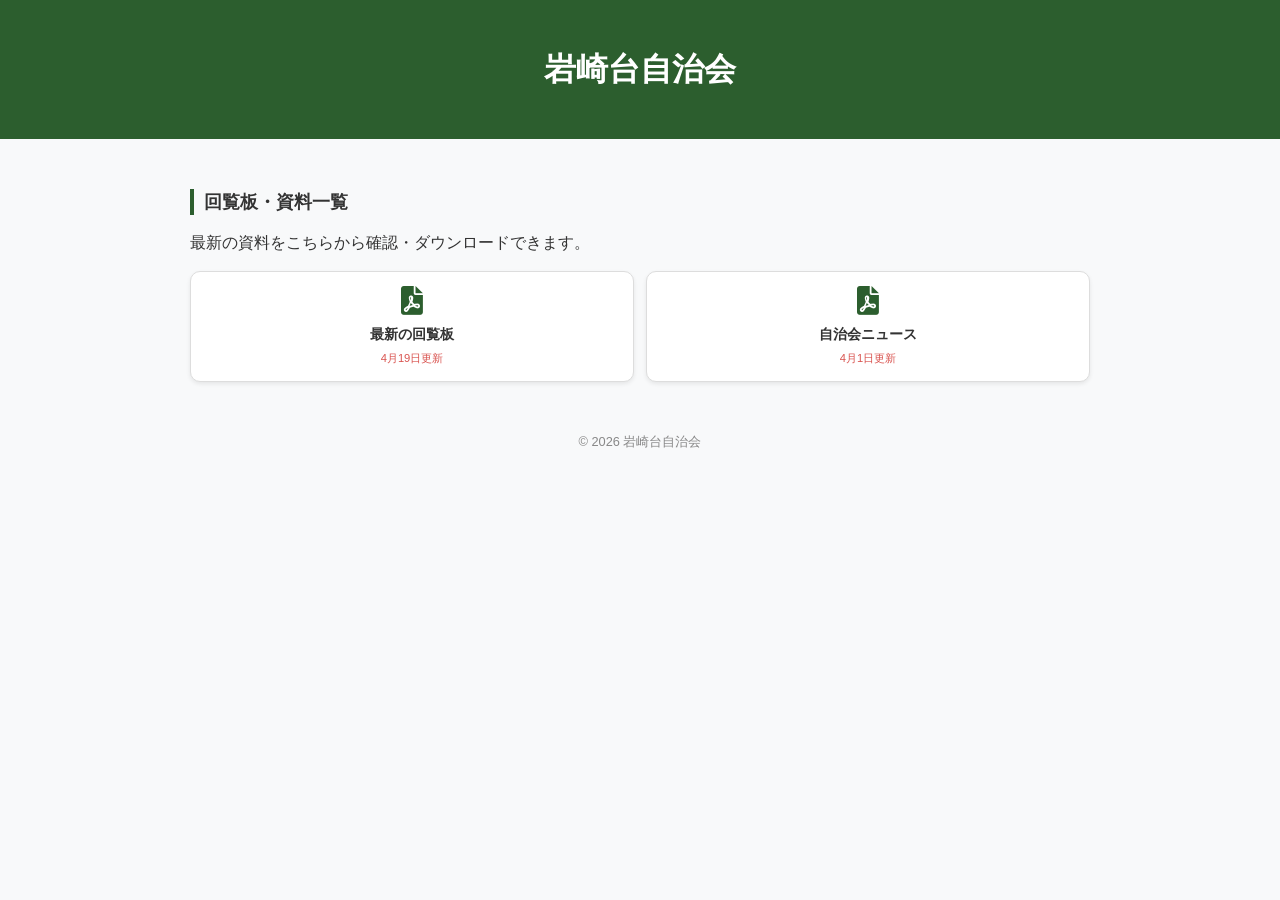
==== kairan/index.html @ f59ab917 "CSS共通化と回覧板ページ作成" ====
<!DOCTYPE html>
<html lang="ja">

<head>
    <meta charset="UTF-8">
    <meta name="viewport" content="width=device-width, initial-scale=1.0">
    <title>回覧板・資料一覧 - 岩崎台自治会</title>
    <link rel="stylesheet" href="https://cdnjs.cloudflare.com/ajax/libs/font-awesome/6.0.0/css/all.min.css">
    <link rel="stylesheet" href="../assets/css/style.css">
</head>

<body>

    <header>
        <h1><a href="../index.html" style="color:white; text-decoration:none;">岩崎台自治会</a></h1>
    </header>

    <div class="container">
        <h2>回覧板・資料一覧</h2>
        <p>最新の資料をこちらから確認・ダウンロードできます。</p>

        <div class="main-grid">

            <a href="docs/20260419_kairan.pdf" class="main-item" target="_blank">
                <i class="fas fa-file-pdf"></i>
                <span>最新の回覧板</span>
                <div class="update-tag">4月19日更新</div>
            </a>

            <a href="docs/20260401_news.pdf" class="main-item" target="_blank">
                <i class="fas fa-file-pdf"></i>
                <span>自治会ニュース</span>
                <div class="update-tag">4月1日更新</div>
            </a>

        </div>
    </div>

    <footer>
        &copy; 2026 岩崎台自治会
    </footer>

</body>

</html>
---- assets/css/style.css ----
/* --- 全ページ共通のデザイン設定 --- */
:root {
    --primary-color: #2c5e2e;
    --main-card-bg: #ffffff;
    --sub-card-bg: #f1f3f5;
    --text-color: #333;
}

body {
    font-family: "Helvetica Neue", Arial, "Hiragino Kaku Gothic ProN", "Hiragino Sans", Meiryo, sans-serif;
    background-color: #f8f9fa;
    color: var(--text-color);
    margin: 0;
    line-height: 1.5;
}

header {
    background-color: var(--primary-color);
    color: white;
    text-align: center;
    padding: 1.5rem 1rem;
}

.container {
    max-width: 900px;
    margin: 0 auto;
    padding: 20px 15px;
}

h2 {
    font-size: 1.1rem;
    border-left: 4px solid var(--primary-color);
    padding-left: 10px;
    margin: 30px 0 15px;
}

/* --- メインメニューのカード設定 --- */
.main-grid {
    display: grid;
    grid-template-columns: repeat(auto-fit, minmax(140px, 1fr));
    gap: 12px;
}

.main-item {
    background: var(--main-card-bg);
    text-decoration: none;
    color: var(--text-color);
    padding: 15px 10px;
    border-radius: 10px;
    text-align: center;
    box-shadow: 0 2px 4px rgba(0, 0, 0, 0.08);
    display: flex;
    flex-direction: column;
    align-items: center;
    border: 1px solid #ddd;
    transition: transform 0.2s;
}

.main-item:hover {
    transform: translateY(-3px);
}

.main-item i {
    font-size: 1.8rem;
    margin-bottom: 8px;
    color: var(--primary-color);
}

.main-item span {
    font-weight: bold;
    font-size: 0.9rem;
}

/* --- 更新日バッジ（追加分） --- */
.update-tag {
    font-size: 0.7rem;
    color: #d9534f;
    margin-top: 4px;
}

/* --- サブメニュー（追加分） --- */
.sub-section {
    background: #eee;
    margin-top: 40px;
    padding: 20px 0;
}

.sub-grid {
    display: grid;
    grid-template-columns: repeat(auto-fit, minmax(180px, 1fr));
    gap: 10px;
}

.sub-item {
    background: #fff;
    text-decoration: none;
    color: #555;
    padding: 12px;
    border-radius: 6px;
    font-size: 0.85rem;
    display: flex;
    align-items: center;
    border: 1px solid #ccc;
}

.sub-item i {
    margin-right: 10px;
    width: 20px;
    text-align: center;
}

footer {
    text-align: center;
    padding: 30px;
    font-size: 0.8rem;
    color: #888;
}

/* --- スマホ向け表示設定（レスポンシブ） --- */
@media (max-width: 480px) {
    .main-grid {
        grid-template-columns: repeat(2, 1fr);
    }

    .sub-grid {
        grid-template-columns: 1fr;
    }
}
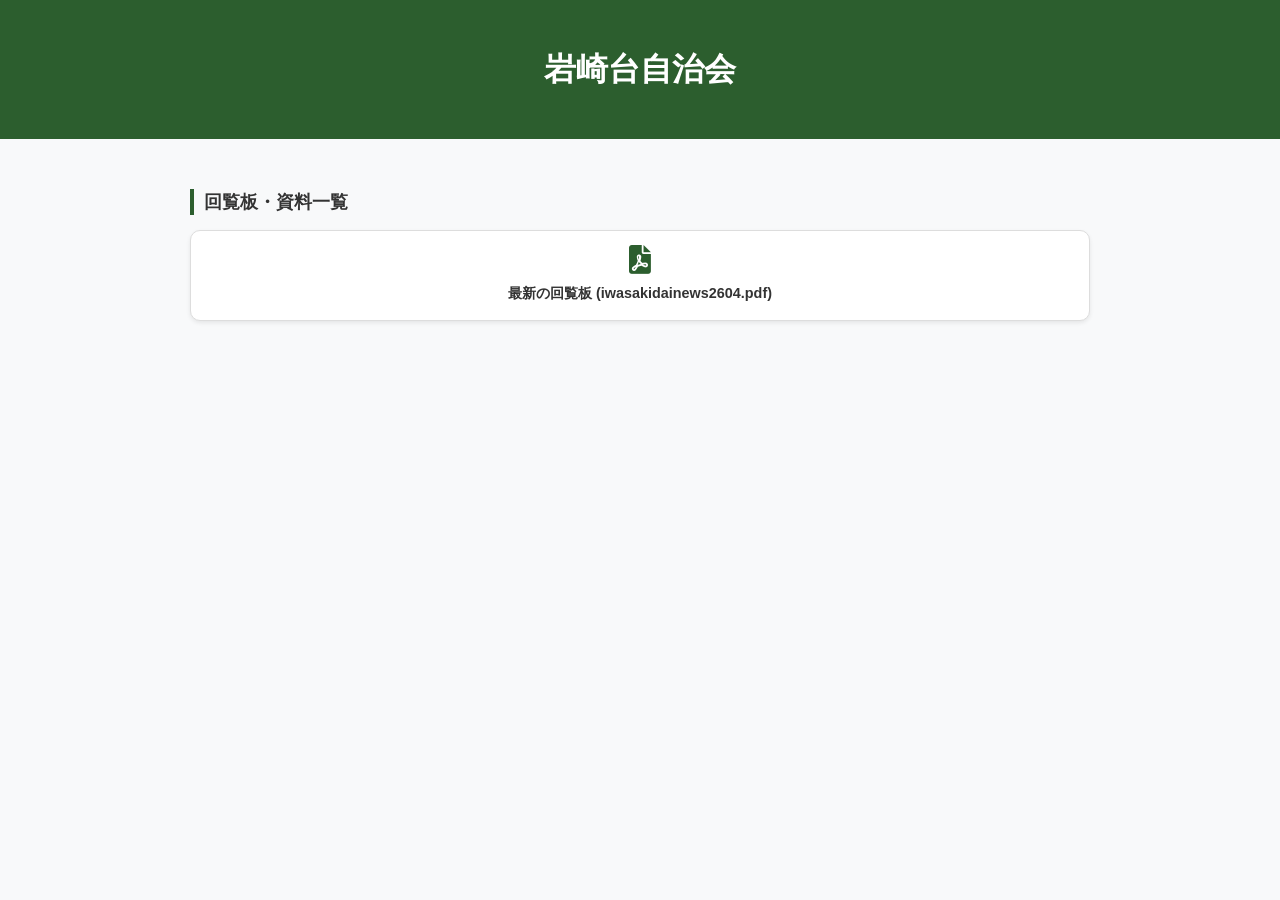
==== commit 77d032ad: "kairan/index.html変更" ====
--- a/kairan/index.html
+++ b/kairan/index.html
@@ -4,42 +4,57 @@
 <head>
     <meta charset="UTF-8">
     <meta name="viewport" content="width=device-width, initial-scale=1.0">
-    <title>回覧板・資料一覧 - 岩崎台自治会</title>
+    <title>回覧板 - 岩崎台自治会</title>
     <link rel="stylesheet" href="https://cdnjs.cloudflare.com/ajax/libs/font-awesome/6.0.0/css/all.min.css">
     <link rel="stylesheet" href="../assets/css/style.css">
 </head>
 
 <body>
-
     <header>
         <h1><a href="../index.html" style="color:white; text-decoration:none;">岩崎台自治会</a></h1>
     </header>
-
     <div class="container">
         <h2>回覧板・資料一覧</h2>
-        <p>最新の資料をこちらから確認・ダウンロードできます。</p>
-
         <div class="main-grid">
-
-            <a href="docs/20260419_kairan.pdf" class="main-item" target="_blank">
+            <a href="#" id="latest-pdf-link" class="main-item">
                 <i class="fas fa-file-pdf"></i>
-                <span>最新の回覧板</span>
-                <div class="update-tag">4月19日更新</div>
+                <span id="pdf-title">最新の回覧板を読み込み中...</span>
             </a>
-
-            <a href="docs/20260401_news.pdf" class="main-item" target="_blank">
-                <i class="fas fa-file-pdf"></i>
-                <span>自治会ニュース</span>
-                <div class="update-tag">4月1日更新</div>
-            </a>
-
         </div>
     </div>
 
-    <footer>
-        &copy; 2026 岩崎台自治会
-    </footer>
+    <script>
+        // ここにアップロードしたPDFのファイル名を正確に書きます
+        // 今後、新しいPDFを増やしたらこのリストに追加するだけでOKです
+        const pdfFiles = [
+            "iwasakidainews2604.pdf"
+        ];
 
+        function updateLink() {
+            if (pdfFiles.length === 0) return;
+
+            // ファイル名から最新（数字が大きいもの）を探す
+            const latest = pdfFiles.reduce((a, b) => {
+                const numA = parseInt(a.replace(/[^0-9]/g, '')) || 0;
+                const numB = parseInt(b.replace(/[^0-9]/g, '')) || 0;
+                return numA > numB ? a : b;
+            });
+
+            const pdfPath = "docs/" + latest;
+            const link = document.getElementById('latest-pdf-link');
+            const title = document.getElementById('pdf-title');
+
+            if (link) {
+                link.href = pdfPath;
+                title.textContent = "最新の回覧板 (" + latest + ")";
+
+                // 【重要】「始めに」を押した瞬間に自動でPDFを開きたい場合は以下を有効に
+                // window.location.href = pdfPath; 
+            }
+        }
+
+        window.onload = updateLink;
+    </script>
 </body>
 
 </html>
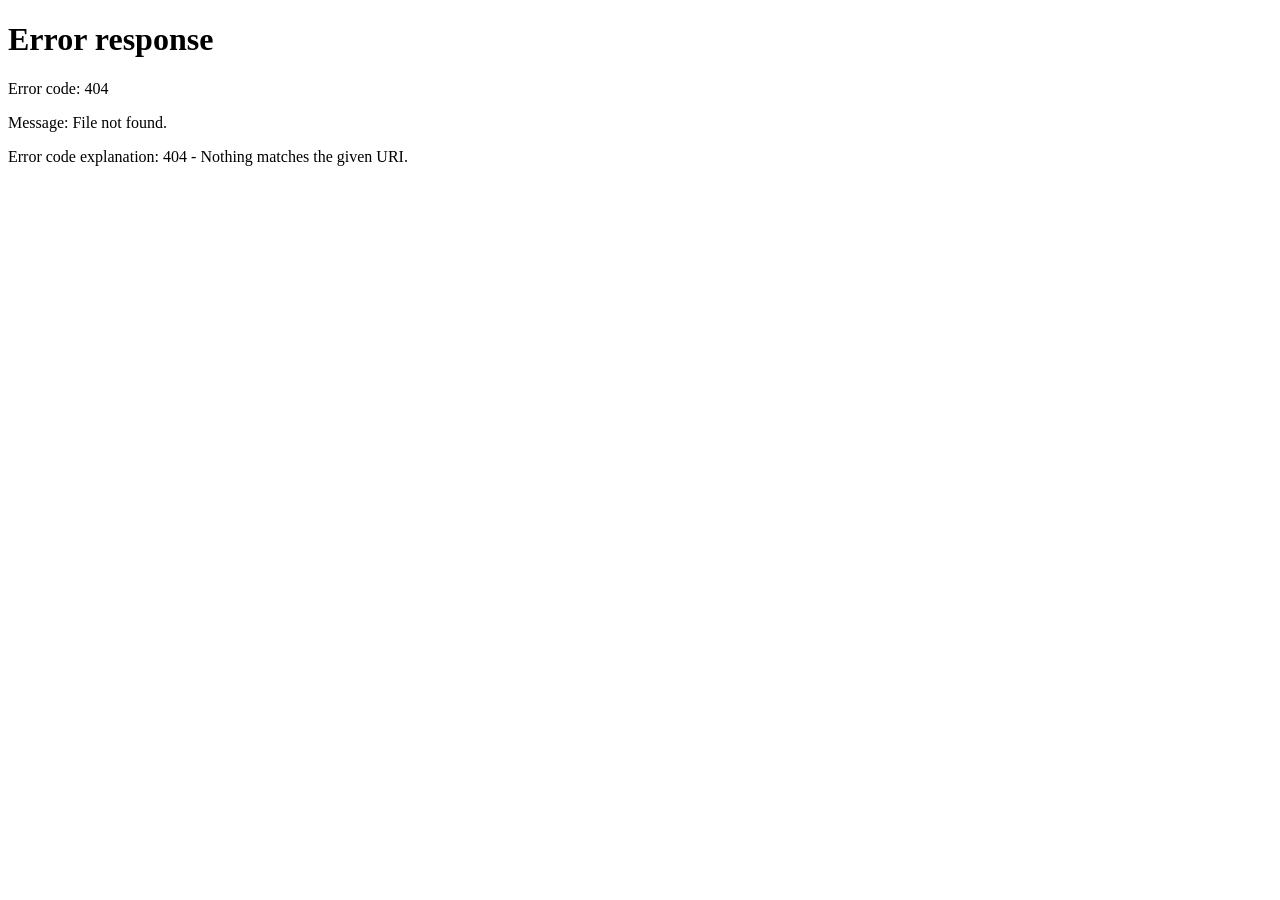
==== commit c289ef3b: "PDF変更" ====
--- a/kairan/index.html
+++ b/kairan/index.html
@@ -4,36 +4,35 @@
 <head>
     <meta charset="UTF-8">
     <meta name="viewport" content="width=device-width, initial-scale=1.0">
-    <title>回覧板 - 岩崎台自治会</title>
+    <title>回覧板 - 富士見台自治会</title>
     <link rel="stylesheet" href="https://cdnjs.cloudflare.com/ajax/libs/font-awesome/6.0.0/css/all.min.css">
     <link rel="stylesheet" href="../assets/css/style.css">
 </head>
 
 <body>
-    <header>
-        <h1><a href="../index.html" style="color:white; text-decoration:none;">岩崎台自治会</a></h1>
+    <header style="background-color: #1a4a1a;">
+        <h1><a href="../index.html" style="color:white; text-decoration:none;">富士見台自治会</a></h1>
     </header>
     <div class="container">
-        <h2>回覧板・資料一覧</h2>
+        <h2>回覧板・資料一覧（架空）</h2>
         <div class="main-grid">
             <a href="#" id="latest-pdf-link" class="main-item">
                 <i class="fas fa-file-pdf"></i>
-                <span id="pdf-title">最新の回覧板を読み込み中...</span>
+                <span id="pdf-title">最新の資料を読み込み中...</span>
             </a>
         </div>
     </div>
 
     <script>
-        // ここにアップロードしたPDFのファイル名を正確に書きます
-        // 今後、新しいPDFを増やしたらこのリストに追加するだけでOKです
+        // 新しいPDFファイル名に書き換えました
         const pdfFiles = [
-            "iwasakidainews2604.pdf"
+            "ホーム／日進市.pdf"
         ];
 
         function updateLink() {
             if (pdfFiles.length === 0) return;
 
-            // ファイル名から最新（数字が大きいもの）を探す
+            // リストの中で最も新しいものを探す処理（重複があっても最新を表示）
             const latest = pdfFiles.reduce((a, b) => {
                 const numA = parseInt(a.replace(/[^0-9]/g, '')) || 0;
                 const numB = parseInt(b.replace(/[^0-9]/g, '')) || 0;
@@ -46,10 +45,10 @@
 
             if (link) {
                 link.href = pdfPath;
-                title.textContent = "最新の回覧板 (" + latest + ")";
+                title.textContent = "最新の資料 (" + latest + ")";
 
-                // 【重要】「始めに」を押した瞬間に自動でPDFを開きたい場合は以下を有効に
-                // window.location.href = pdfPath; 
+                // ページを開いた瞬間に自動でPDFを表示します
+                window.location.href = pdfPath;
             }
         }
 
--- a/assets/css/style.css
+++ b/assets/css/style.css
@@ -125,4 +125,49 @@
     .sub-grid {
         grid-template-columns: 1fr;
     }
+}
+/* 事務局案内セクションのスタイル */
+.office-info {
+    margin-top: 30px;
+    padding: 20px;
+    background: #fff;
+    border-radius: 10px;
+    box-shadow: 0 2px 5px rgba(0,0,0,0.1);
+}
+
+.office-container {
+    display: flex;
+    flex-wrap: wrap; /* 画面が狭いときは縦に並べる */
+    gap: 20px;
+    justify-content: center;
+    align-items: start;
+}
+
+.office-photo img, .office-map img {
+    max-width: 100%;
+    height: auto;
+    border: 1px solid #ddd;
+    border-radius: 5px;
+}
+
+.office-details {
+    flex: 1;
+    min-width: 300px;
+}
+
+.info-table {
+    width: 100%;
+    border-collapse: collapse;
+    font-size: 0.95rem;
+}
+
+.info-table th, .info-table td {
+    border: 1px solid #8fc31f; /* 自治会カラーの緑 */
+    padding: 10px;
+    text-align: left;
+}
+
+.info-table th {
+    background-color: #f0f9e8;
+    width: 30%;
 }
